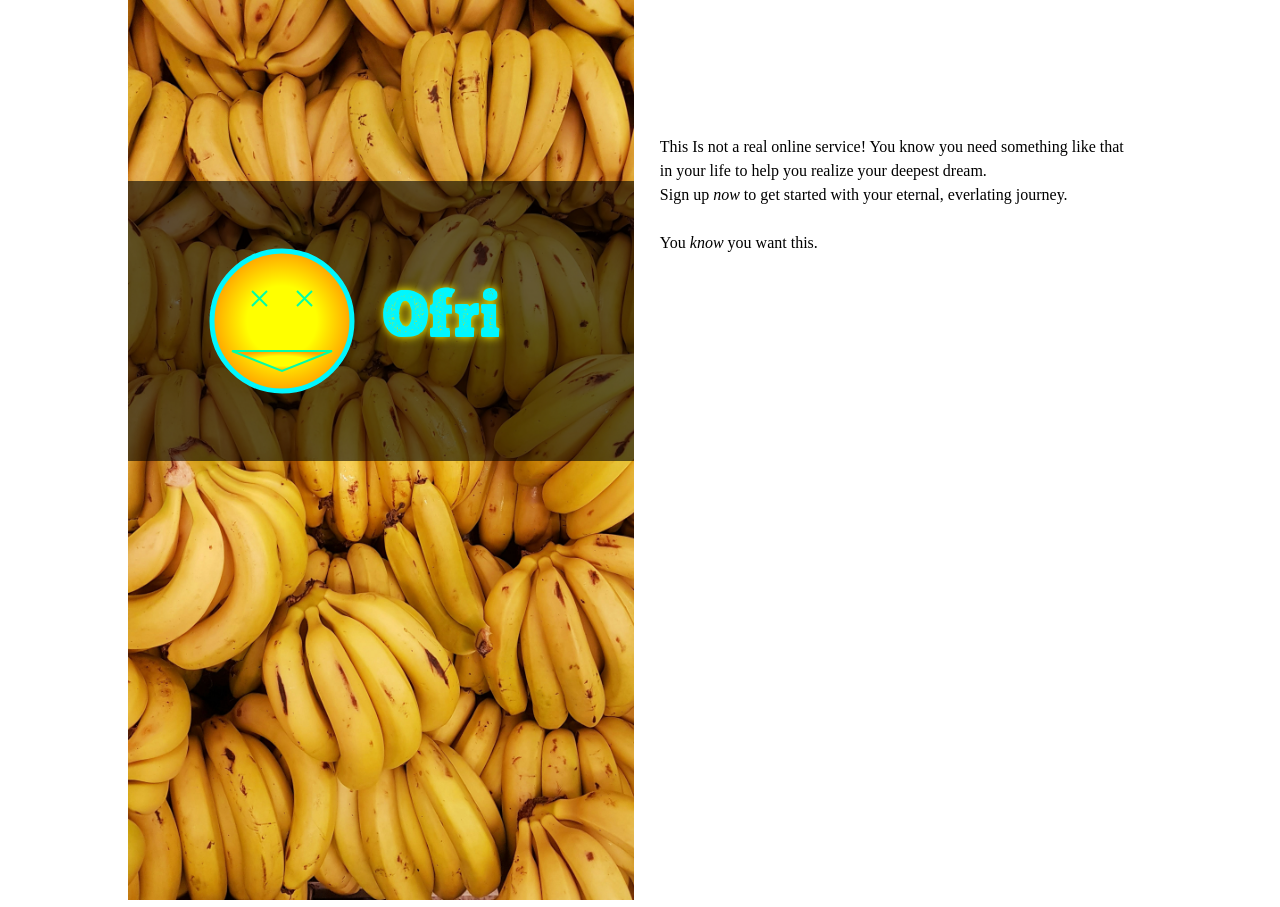
==== index.html @ c9a9897b "Finish left image part (approximately)" ====
<!DOCTYPE html>
<html lang="en">
<head>
    <meta charset="UTF-8">
    <meta name="viewport" content="width=device-width, initial-scale=1.0">
    <title>Ofri's Sign-Up Form</title>
    <link rel="stylesheet" href="styles.css">
</head>
<body>
    <div class="bananas-container">
        <img src="bananas.jpg" alt="Bananas" class="bananas-img">
        <div class="logo-container">
            <svg width="280" height="280">
                <defs>
                    <radialGradient id="grad1">
                        <stop offset="50%" stop-color="yellow" />
                        <stop offset="100%" stop-color="orange" />
                    </radialGradient>
                </defs>
                <circle
                    cx="140"
                    cy="140"
                    r="70"
                    fill="url(#grad1)"
                    stroke="rgb(0, 247, 255)"
                    stroke-width="5"
                />
                <line
                x1="110"
                y1="110"
                x2="125"
                y2="125"
                stroke="oklch(0.9 0.3 164)"
                stroke-width="2"
                />
                <line
                x1="125"
                y1="110"
                x2="110"
                y2="125"
                stroke="oklch(0.9 0.3 164)"
                stroke-width="2"
                />
                <line
                x1="170"
                y1="110"
                x2="155"
                y2="125"
                stroke="oklch(0.9 0.3 164)"
                stroke-width="2"
                />
                <line
                x1="155"
                y1="110"
                x2="170"
                y2="125"
                stroke="oklch(0.9 0.3 164)"
                stroke-width="2"
                />
                <polygon
                points="
                90, 170
                140, 190
                190, 170
                "
                fill="url(#grad1)"
                stroke="oklch(0.9 0.3 164)"
                stroke-width="2"/>            
            </svg>
            <div class="logo-name">Ofri</div>
        </div>
    </div>
    <form action="" method="get">
        <p>This Is not a real online service! You know you need something like that in your life to help you realize your deepest dream.<br>Sign up <em>now</em> to get started with your eternal, everlating journey.<br><br>You <em>know</em> you want this.
        </p>
    </form>
</body>
</html>
---- styles.css ----
@font-face {
    font-family: 'ChunkFive Print';
    src: url('fonts/ChunkFivePrint.woff2') format('woff2'),
        url('fonts/ChunkFivePrint.woff') format('woff');
    font-weight: normal;
    font-style: normal;
    font-display: swap;
}

@font-face {
    font-family: 'PT Sans Caption';
    src: url('fonts/PTSans-Caption.woff2') format('woff2'),
        url('fonts/PTSans-Caption.woff') format('woff');
    font-weight: normal;
    font-style: normal;
    font-display: swap;
}

*, *::after, *::before{
    margin: 0;
    box-sizing: border-box;
}

body{
    font-size: 1em;
    padding: 0;
    width: 80vw;
    margin: 0 auto;
    display: flex;
    line-height: 1.5;
}

.bananas-container {
    position: relative;
}

.bananas-img{
    height: 100vh;
}

.logo-container{
    position: absolute;
    width: 100%;
    background-color: rgba(0, 0, 0, 0.6);
    top: 20%;
    display: flex;
    justify-content: center;
    align-items: center;
    gap: 80px;
}

.logo-name{
    position: relative;
    right: 120px;
    font: 4rem 'ChunkFive Print';
    color: rgb(0, 247, 255);
    text-shadow: 0 0 10px yellow;
}
svg {
}

form {
    max-height: 100vh;

    margin: 15vh 2vw;
}
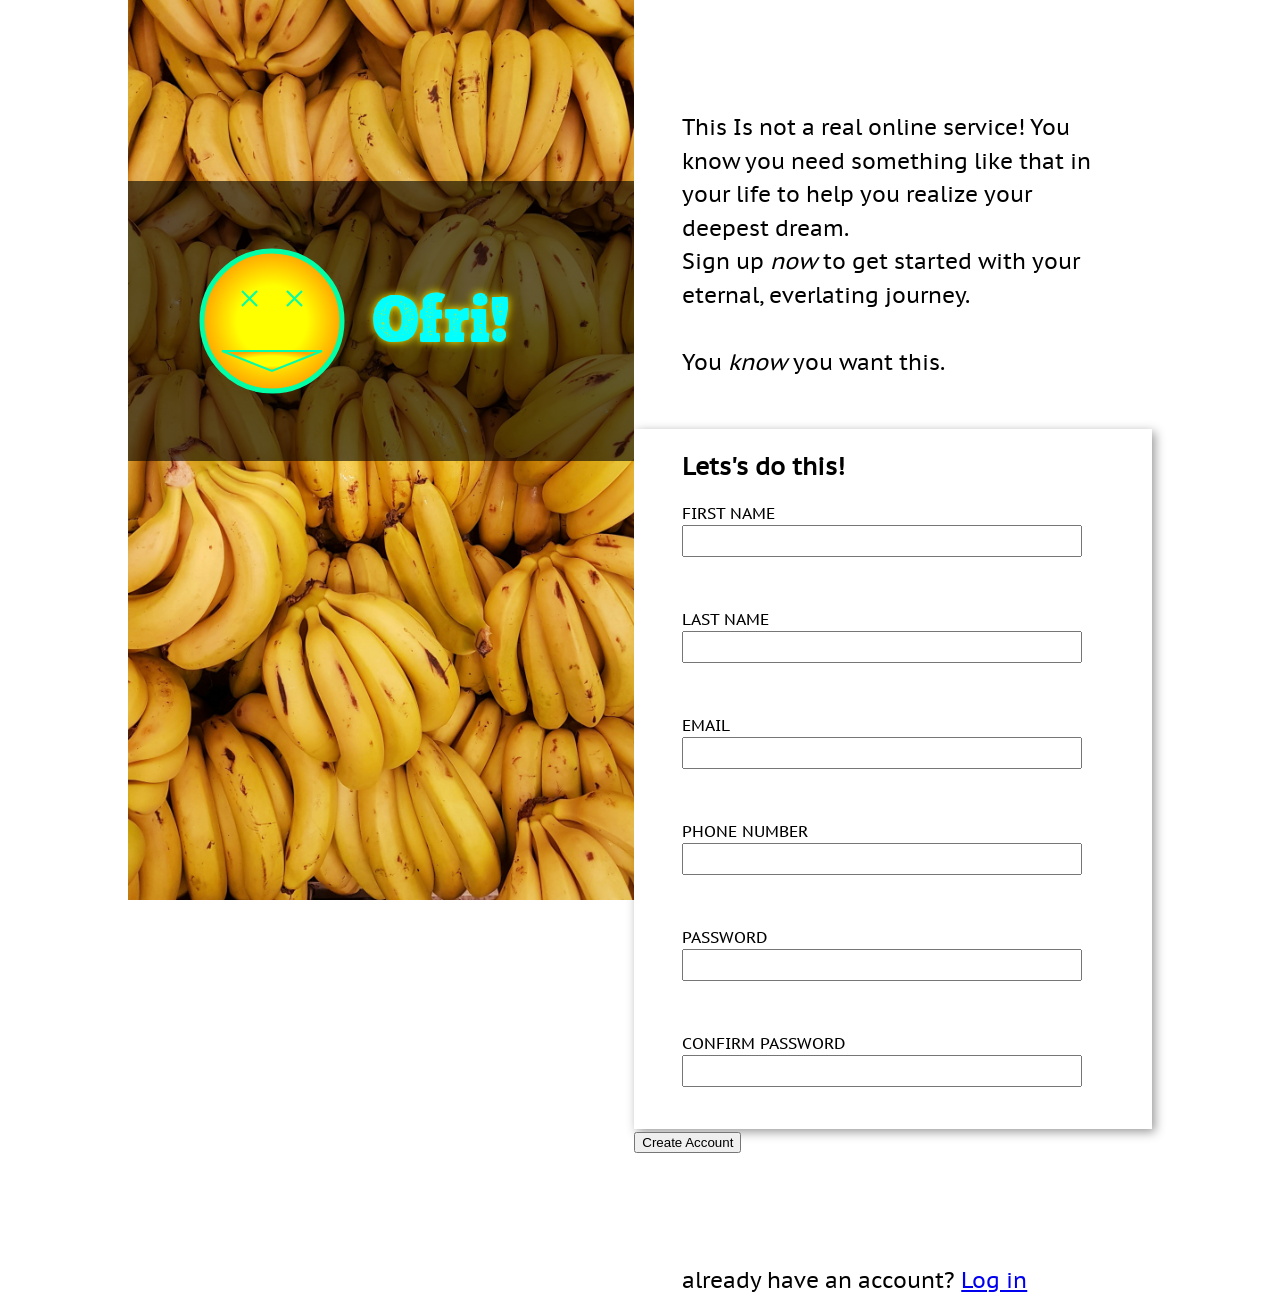
==== commit 3ba1b85a: "Add form elements and style some of them" ====
--- a/index.html
+++ b/index.html
@@ -22,7 +22,7 @@
                     cy="140"
                     r="70"
                     fill="url(#grad1)"
-                    stroke="rgb(0, 247, 255)"
+                    stroke="oklch(0.9 0.3 164)"
                     stroke-width="5"
                 />
                 <line
@@ -67,12 +67,43 @@
                 stroke="oklch(0.9 0.3 164)"
                 stroke-width="2"/>            
             </svg>
-            <div class="logo-name">Ofri</div>
+            <div class="logo-name">Ofri!</div>
         </div>
     </div>
     <form action="" method="get">
         <p>This Is not a real online service! You know you need something like that in your life to help you realize your deepest dream.<br>Sign up <em>now</em> to get started with your eternal, everlating journey.<br><br>You <em>know</em> you want this.
         </p>
+        <section>
+            <h1>Lets's do this!</h1>
+            <div class="inputs-container">
+                <div>
+                    <label for="first-name">FIRST NAME</label>
+                    <input type="text" id="first-name" name="first-name">
+                </div>
+                <div>
+                    <label for="last-name">LAST NAME</label>
+                    <input type="text" id="last-name" name="last-name">
+                </div>
+                <div>
+                    <label for="email">EMAIL</label>
+                    <input type="email" id="email" name="email">
+                </div>
+                <div>
+                    <label for="phone-number">PHONE NUMBER</label>
+                    <input type="tel" id="phone-number" name="phone-num">
+                </div>
+                <div>
+                    <label for="password">PASSWORD</label>
+                    <input type="password" id="password" name="pwd">
+                </div>
+                <div>
+                    <label for="confirm-password">CONFIRM PASSWORD</label>
+                    <input type="password" id="confirm-password" name="confirm-pwd">
+                </div>
+            </div>
+        </section>
+        <button type="submit">Create Account</button>
+        <p>already have an account? <a href="#">Log in</a></p>
     </form>
 </body>
 </html>
--- a/styles.css
+++ b/styles.css
@@ -22,12 +22,11 @@
 }
 
 body{
-    font-size: 1em;
+    font: 1em/1.5 'PT Sans Caption';
     padding: 0;
     width: 80vw;
     margin: 0 auto;
     display: flex;
-    line-height: 1.5;
 }
 
 .bananas-container {
@@ -52,17 +51,44 @@
 .logo-name{
     position: relative;
     right: 120px;
+    top: 5px;
     font: 4rem 'ChunkFive Print';
-    color: rgb(0, 247, 255);
+    color: rgb(0, 255, 255);
     text-shadow: 0 0 10px yellow;
-}
-svg {
 }
 
 form {
     max-height: 100vh;
+}
 
-    margin: 15vh 2vw;
+form > p{
+    width: 80%;
+    margin: 110px 48px 50px 48px;
+    font-size: 1.4em;
+}
+
+section{
+    padding: 20px 48px 42px 48px;
+    box-shadow: 3px 3px 10px #999;
+}
+
+.inputs-container{
+    margin-top: 16px;
+    display: flex;
+    flex-wrap: wrap;
+    gap: 50px;
+}
+
+.inputs-container>div{
+    display: flex;
+    flex-flow: wrap column;
+    width: 400px;
+}
+
+input{
+    height: 32px;
 }
 
 
+
+
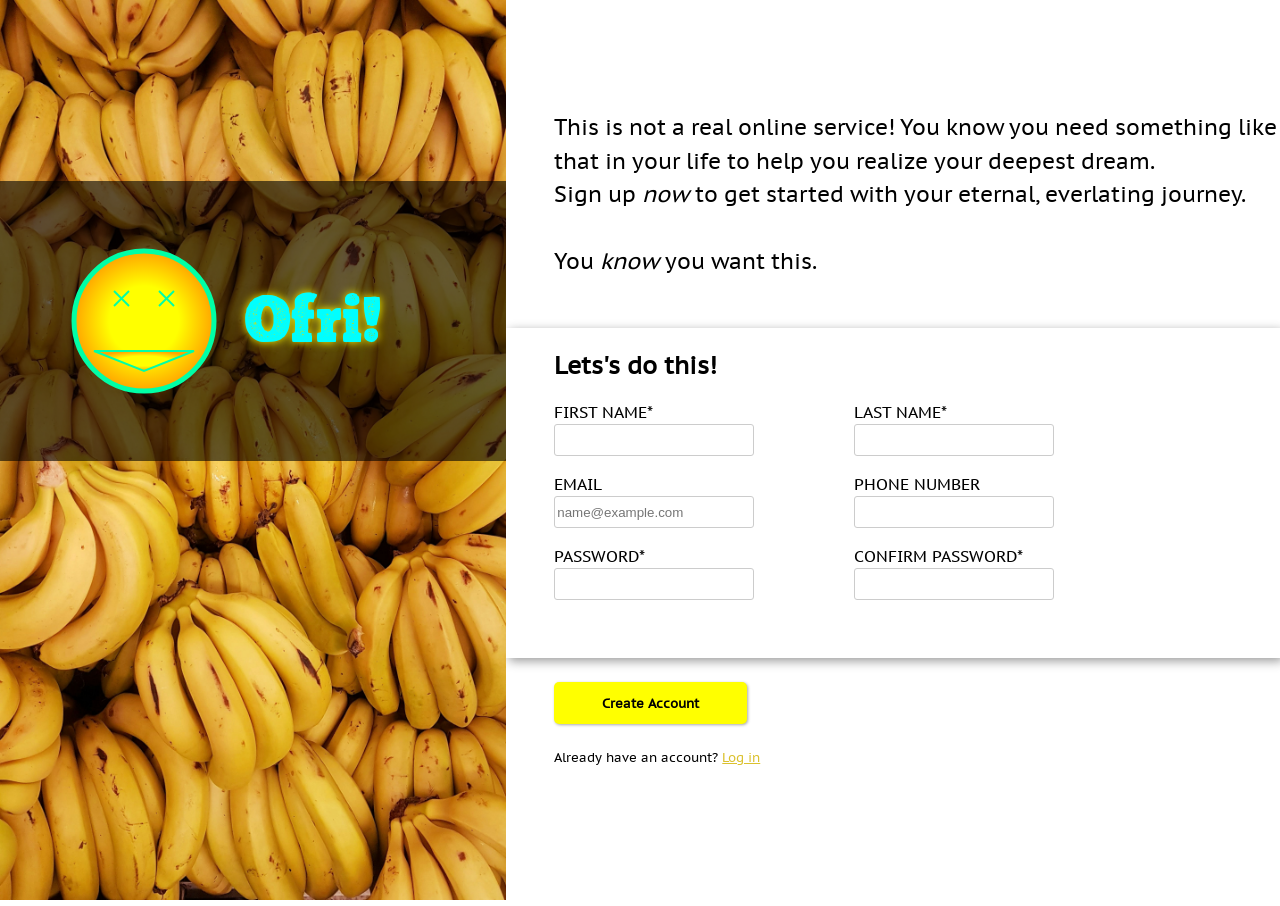
==== commit 58d207f6: "Finish project" ====
--- a/index.html
+++ b/index.html
@@ -71,39 +71,50 @@
         </div>
     </div>
     <form action="" method="get">
-        <p>This Is not a real online service! You know you need something like that in your life to help you realize your deepest dream.<br>Sign up <em>now</em> to get started with your eternal, everlating journey.<br><br>You <em>know</em> you want this.
+        <p>This is not a real online service! You know you need something like that in your life to help you realize your deepest dream.<br>Sign up <em>now</em> to get started with your eternal, everlating journey.<br><br>You <em>know</em> you want this.
         </p>
         <section>
             <h1>Lets's do this!</h1>
             <div class="inputs-container">
-                <div>
-                    <label for="first-name">FIRST NAME</label>
-                    <input type="text" id="first-name" name="first-name">
+                <div class="inputs-line">
+                    <div>
+                        <label for="first-name">FIRST NAME*</label>
+                        <input type="text" id="first-name" name="first-name" required>
+                        <span></span>
+                    </div>
+                    <div>
+                        <label for="last-name">LAST NAME*</label>
+                        <input type="text" id="last-name" name="last-name" required>
+                        <span></span>
+                    </div>
                 </div>
-                <div>
-                    <label for="last-name">LAST NAME</label>
-                    <input type="text" id="last-name" name="last-name">
+                <div class="inputs-line">
+                    <div>
+                        <label for="email">EMAIL</label>
+                        <input type="email" id="email" name="email" placeholder="name@example.com">
+                        <span></span>
+                    </div>
+                    <div>
+                        <label for="phone-number">PHONE NUMBER</label>
+                        <input type="tel" id="phone-number" name="phone-num">
+                    </div>
                 </div>
-                <div>
-                    <label for="email">EMAIL</label>
-                    <input type="email" id="email" name="email">
-                </div>
-                <div>
-                    <label for="phone-number">PHONE NUMBER</label>
-                    <input type="tel" id="phone-number" name="phone-num">
-                </div>
-                <div>
-                    <label for="password">PASSWORD</label>
-                    <input type="password" id="password" name="pwd">
-                </div>
-                <div>
-                    <label for="confirm-password">CONFIRM PASSWORD</label>
-                    <input type="password" id="confirm-password" name="confirm-pwd">
+                <div class="inputs-line">
+                    <div>
+                        <label for="password">PASSWORD*</label>
+                        <input type="password" id="password" name="pwd" required minlength="8" maxlength="30"  pattern="^(?=.*[A-Z])(?=.*[0-9]).+$">
+                        <span></span>
+                    </div>
+                    <div>
+                        <label for="confirm-password">CONFIRM PASSWORD*</label>
+                        <input type="password" id="confirm-password" name="confirm-pwd" required minlength="8" maxlength="30" pattern="^(?=.*[A-Z]).+$">
+                        <span></span>
+                    </div>
                 </div>
             </div>
         </section>
         <button type="submit">Create Account</button>
-        <p>already have an account? <a href="#">Log in</a></p>
+        <p>Already have an account? <a href="#">Log in</a></p>
     </form>
 </body>
 </html>
--- a/styles.css
+++ b/styles.css
@@ -24,7 +24,7 @@
 body{
     font: 1em/1.5 'PT Sans Caption';
     padding: 0;
-    width: 80vw;
+    width: min(100vw, 1500px);
     margin: 0 auto;
     display: flex;
 }
@@ -34,7 +34,7 @@
 }
 
 .bananas-img{
-    height: 100vh;
+    height: max(100vh, 800px);
 }
 
 .logo-container{
@@ -55,14 +55,17 @@
     font: 4rem 'ChunkFive Print';
     color: rgb(0, 255, 255);
     text-shadow: 0 0 10px yellow;
+    
 }
 
 form {
-    max-height: 100vh;
+    height: max(100vh, 500px);
 }
 
-form > p{
-    width: 80%;
+
+
+p:first-of-type{
+    width: max(750px, 80%);
     margin: 110px 48px 50px 48px;
     font-size: 1.4em;
 }
@@ -74,21 +77,100 @@
 
 .inputs-container{
     margin-top: 16px;
-    display: flex;
-    flex-wrap: wrap;
-    gap: 50px;
 }
 
-.inputs-container>div{
+
+
+.inputs-line{
     display: flex;
-    flex-flow: wrap column;
-    width: 400px;
+    gap: 100px;
+    margin-bottom: 16px;
+}
+
+
+.inputs-line > div{
+    display: flex;
+    flex-direction: column;
 }
 
 input{
     height: 32px;
+    width: clamp(200px, 15vw ,800px);
+    border: 1px solid #ccc;
+    border-radius: 3px;  
+}
+
+span{
+    position: relative;
+}
+
+input[required]:user-invalid + span::after{
+    font-size: 0.7rem;
+    position: absolute;
+    content: "required";
+    color: black;
+    background-color: red;
+    padding: 5px 10px;
+    right: 0;
+}
+
+input[type=email]:user-invalid + span::after{
+    font-size: 0.7rem;
+    position: absolute;
+    content: "please enter a valid email";
+    color: black;
+    background-color: red;
+    padding: 5px 10px;
+    right: 0;
+}
+input[type=password]:user-invalid + span::after{
+    font-size: 0.7rem;
+    position: absolute;
+    content: "8-30 characters with at least 1 digit and uppercase letter";
+    color: black;
+    background-color: red;
+    padding: 5px 10px;
+    right: 0;
+}
+
+input:focus{
+    border: 1px solid #1100ff;
+    box-shadow: 1px 1px 3px;
+    outline: none;
+}
+
+input:user-invalid{
+    border: 1px solid #f00;
+}
+
+button {
+    margin: 24px 48px;
+    padding: 12px 48px;
+    border-radius: 5px;
+    background-color: yellow;
+    border: none;
+    box-shadow: 1px 1px 3px #aaa;
+    cursor: pointer;
+    font-family: PT Sans Caption;
+    font-weight: 600;
+}
+
+button:hover{
+    background-color: rgb(248, 248, 91);
+}
+
+button:active{
+    background-color: rgb(255, 217, 0);
+}
+
+button + p{
+    font-size: 0.8rem;
+    margin-left: 48px;
+}
+
+a{
+    color: rgb(219, 193, 46)
 }
 
 
 
-
